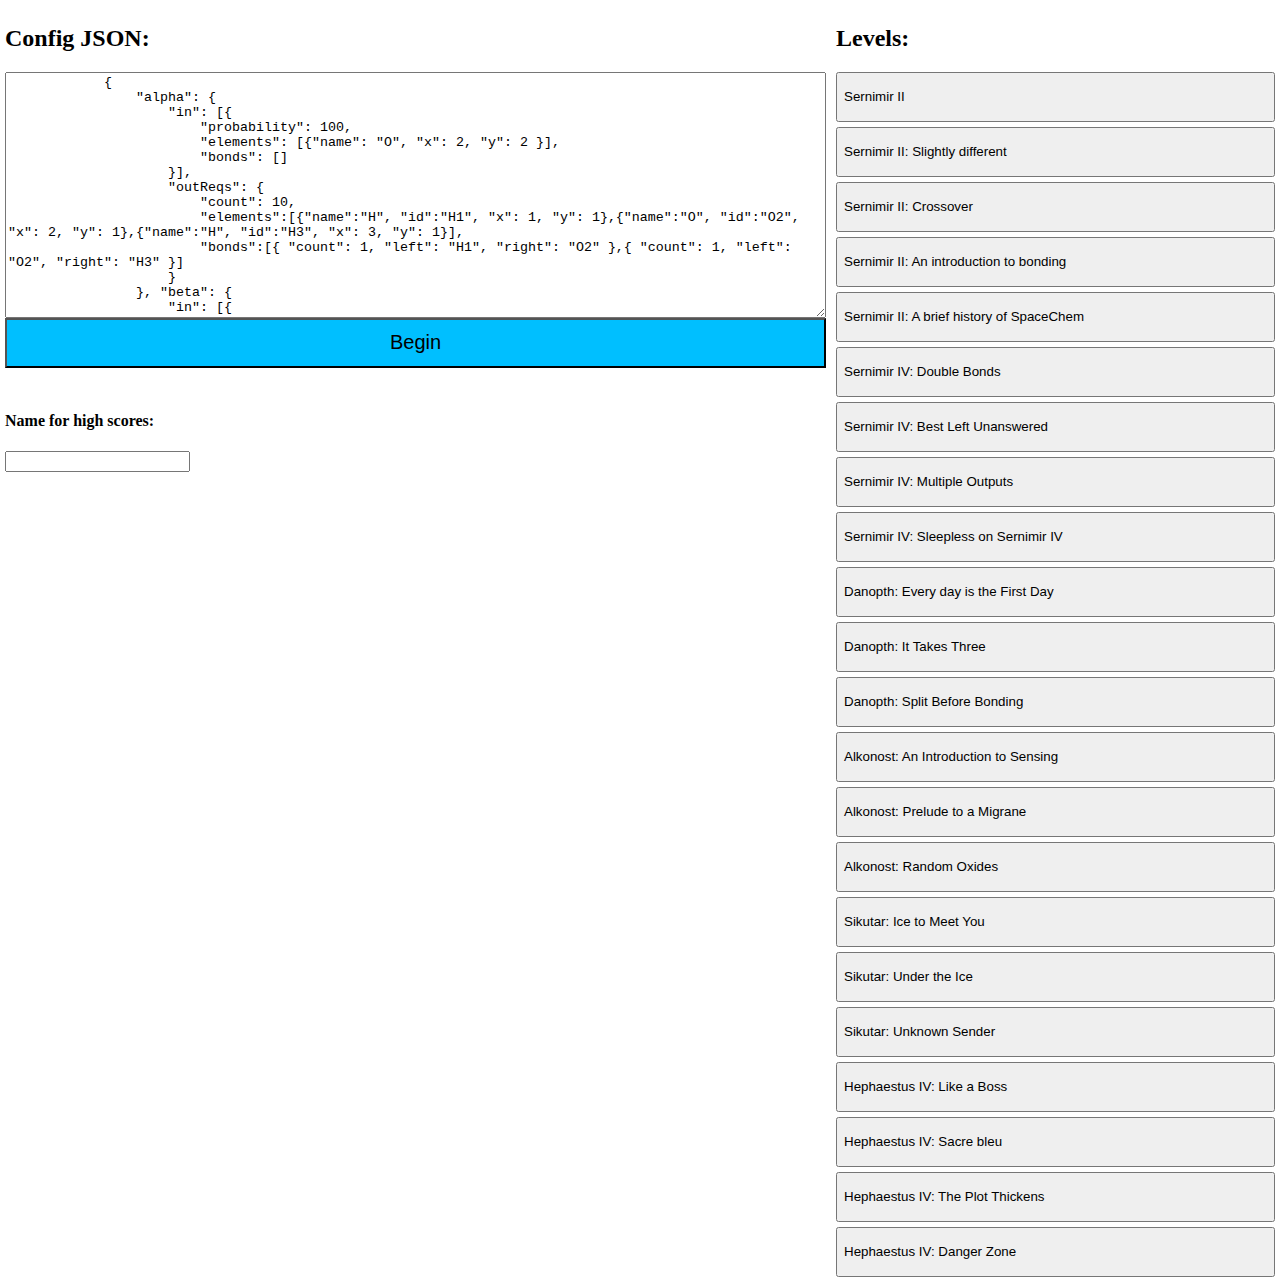
==== index.html @ 36ec965a "production 1" ====
<html>
<head>
    <link type="text/css" href="style.css" rel="stylesheet" />
    <title>WebSpaceChem</title>
</head>
<body style="padding:0;margin:0">
    <div style="display: flex" id="configContainer">
        <div style="padding: 5px">
            <h2>Config JSON:</h2>
            <textarea rows="16" cols="100" id="config">
            {
                "alpha": {
                    "in": [{
                        "probability": 100,
                        "elements": [{"name": "O", "x": 2, "y": 2 }], 
                        "bonds": []
                    }],
                    "outReqs": { 
                        "count": 10, 
                        "elements":[{"name":"H", "id":"H1", "x": 1, "y": 1},{"name":"O", "id":"O2", "x": 2, "y": 1},{"name":"H", "id":"H3", "x": 3, "y": 1}],
                        "bonds":[{ "count": 1, "left": "H1", "right": "O2" },{ "count": 1, "left": "O2", "right": "H3" }]
                    }
                }, "beta": {
                    "in": [{
                        "probability": 100,
                        "elements": [
                            {"name": "H", "id":"h1", "x": 2, "y": 1, "bonds":["h2"] }, 
                            {"name": "H", "id":"h2", "x": 3, "y": 1, "bonds":["h1"] }
                        ],
                        "bonds": [{ "count": 1, "left": "h1", "right": "h2" }]
                    }],
                    "outReqs": {}
                },
                "bonders": [{ "x": 4, "y": 3 }, { "x": 4, "y": 4 }, { "x": 5, "y": 3 }, { "x": 5, "y": 4 }]
            }
            </textarea>
            <br />
            <button id="begin">Begin</button>

            <br />
            <br />
            <div id="namechanger">
                <h4>Name for high scores:</h4>
                <input onchange="changeUniqueName(this)" id="uniqueNameInput" />
            </div>
        </div>
        <div style="flex: 1; padding: 5px">
            <h2>Levels:</h2>
            <div id="levels">
            </div>
        </div>
    </div>
    <div id="canvas" style="width:100%;position:relative;">
        <div id="reqs"></div>
        <div id="symbols"></div>
        <div id="arrows"></div>
        <div id="elements"></div>
        <div id="symButtons"></div>
    </div>
    <!-- The Modal -->
    <div id="myModal" class="modal">

        <!-- Modal content -->
        <div class="modal-content">
            <span class="close">&times;</span>
            <div id="modaltext">

            </div>
        </div>

    </div>
</body>

<script src="https://code.jquery.com/jquery-3.4.1.min.js"></script>
<script src="configs.js"></script>
<script src="markgen.js"></script>
<script src="dragselect.js"></script>
<script src="symbolarrows.js"></script>
<script src="symbolbond.js"></script>
<script src="symbolgrab.js"></script>
<script src="symbolin.js"></script>
<script src="symbolout.js"></script>
<script src="symbolstart.js"></script>
<script src="symbolrotate.js"></script>
<script src="symbolsync.js"></script>
<script src="symbolsensor.js"></script>
<script src="symbolfuse.js"></script>
<script src="periodictable.js"></script>
<script src="particle.js"></script>
<script src="highscores.js"></script>
<script src="runtimers.js"></script>
<script src="paths.js"></script>
<script src="production.js"></script>
<script src="game.js"></script>
</html>
---- style.css ----
﻿.square {
		border: 1px solid #ddd;
		position: absolute;
		width: 60px;
		height: 60px;
	}
    .square.Alpha {
        border: 1px solid #F00;
    }
    .square.Beta {
        border: 1px solid #00F;
    }
    .square:hover {
	outline: 2px solid black;
}
.blk {
	border: 1px solid #ddd;
	position: absolute;
}
.toplblock {
	background-color: #E66;
}
.toprblock {
	background-color: #F99;
}
.bottomlblock {
	background-color: #66E;
}
.bottomrblock {
	background-color: #99F;
}
button {
	position: absolute;
	color: black;
}
#configContainer button {
    position:inherit;
    width: 100%;
    margin-bottom: 5px;
    text-align: left;
}
.btnAlpha {
    background-color: #FDD;
}
.btnAlpha.selected {
    background-color: #F99;
}
.btnBeta {
	background-color: #DDF;
}
.btnBeta.selected {
    background-color: #99F;
}
.particle {
    position: absolute;
    opacity: 0.5;
    z-index: 100;
    font-size:30px;
}
    .particle.Alpha {
        color: #F00;
    }
    .particle.Beta {
        color: #00F;
    }
#configContainer #begin {
    height: 50px;
    background-color: deepskyblue;
    text-align: center;
    font-size: 20px;
}
.symbol {
    text-align: center;
    margin-top: auto;
    margin-bottom: auto;
    border-radius: 20px;
    position: absolute;
    box-shadow: 1px 1px 5px 0px #000;
    word-break: break-word;
    cursor: pointer;
    font-size: 17px;
    z-index:1;
}
.symbol.selected {
	outline: 1px solid #09F;
}
.symbol.Alpha {
	background-color: #FDD;
}
.symbol.Beta {
	background-color: #DDF;
	margin-top: 20px;
	margin-left: 20px;
}
.start {
	border-radius: 25px;
}
.start::after {
	content: 'Start';
}
.line {
    pointer-events: none;
    z-index:0;
}
.arrow {
    z-index: 2;
}
.waldo {
    border-radius: 25px;
    position: absolute;
    box-shadow: 1px 1px 5px 0px #000;
    z-index:3;
}
.waldo.Alpha {
    border: 6px solid #F00;
}
.waldo.Beta {
    border: 6px solid #00F;
}
.in.InAlpha::after {
    content: 'In α';
}
.in.InBeta::after {
    content: 'In β';
}
.out.OutAlpha::after {
    content: 'Out α';
}
.out.OutBeta::after {
    content: 'Out β';
}
.grab::after {
    content: 'Grab';
}
.bond::after {
    content: 'Bond +';
}
.fuseSym::after {
    content: 'Fuse';
}
.debond::after {
    font-size: 19px;
    content: 'Bond -';
}
.grabdrop::after {
    content: 'Grab / Drop';
}
.drop::after {
    content: 'Drop';
}
.rotate.clock::after {
    font-size: 30px;
    content: '↻';
}
.sync::after {
    content: 'Sync';
}
.rotate.counter::after {
    font-size: 30px;
    content: '↺';
}
#elements{
    z-index:4;
    position: relative;
}
.element {
    text-align: center;
    margin-top: auto;
    margin-bottom: auto;
    border-radius: 20px;
    position: absolute;
    box-shadow: 1px 1px 5px 0px #000;
    font-size: 20px;
    background-color: rgba(255,255,255,0.7);
    padding: 11px;
    margin: 10px;
}
.square .element {
    width: 15px;
    height: 15px;
    padding: 0;
    margin: 0;
    font-size: 12px;
}
.bonder {
    border-radius: 25px;
    border: 5px solid #666;
    font-size: 30px;
    padding-left: 4px;
    color: #666;
}
.sensor, .innersensor {
    border-radius: 25px;
    border: 5px solid #666;
    font-size: 30px;
    color: #666;
    text-align: center;
    padding: 1px;
}
.fuser, .innerfuser {
    display: inline-block;
    border-radius: 25px;
    border: 5px solid #666;
    font-size: 30px;
    color: #666;
    text-align: center;
    padding: 1px;
}
.innerfuser {
    margin-left: 10px;
    margin-right: 10px;
}
.sensorSym input {
    width: 50px;
    position: relative;
    top: 15px;
    text-align: center;
}
.bondbar {
    background-color:black;
    position: absolute;
    z-index: -1;
}
#reqs {
    position: relative;
    top: -85px;
    left: 250px;
}
#reqs .bondbar {
    z-index: 1;
}
.selectBox {
    position:absolute;
    border: 1px solid #33F;
    pointer-events: none;
}
.checkcontainer {
    display: block;
    position: absolute;
    padding-left: 35px;
    margin-bottom: 12px;
    cursor: pointer;
    -webkit-user-select: none;
    -moz-user-select: none;
    -ms-user-select: none;
    user-select: none;
}
/* Hide the browser's default checkbox */
    .checkcontainer input {
        position: absolute;
        opacity: 0;
        cursor: pointer;
        left: 0;
        width: 25px;
    }

/* Create a custom checkbox */
.visibleSymbols {
    position: absolute;
    top: 0;
    left: 0;
    height: 25px;
    width: 25px;
    background-color: #eee;
    pointer-events: none;
    font-size: 22px;
}

/* On mouse-over, add a grey background color */
.checkcontainer:hover input ~ .visibleSymbols {
    background-color: #ccc;
}

/* When the checkbox is checked, add a blue background */
.checkcontainer input:checked ~ .visibleSymbols.Beta {
    background-color: #2196F3;
}
.checkcontainer input:checked ~ .visibleSymbols.Alpha {
    background-color: #F33621;
}

/* Create the checkmark/indicator (hidden when not checked) */
.visibleSymbols:after {
    content: "";
    position: absolute;
    display: none;
}

/* Show the checkmark when checked */
.checkcontainer input:checked ~ .visibleSymbols:after {
    display: block;
}

/* Style the checkmark/indicator */
.checkcontainer .visibleSymbols:after {
    left: 9px;
    top: 5px;
    width: 5px;
    height: 10px;
    border: solid white;
    border-width: 0 3px 3px 0;
    -webkit-transform: rotate(45deg);
    -ms-transform: rotate(45deg);
    transform: rotate(45deg);
}
/* The Modal (background) */
.modal {
    display: none; /* Hidden by default */
    position: fixed; /* Stay in place */
    z-index: 1000; /* Sit on top */
    left: 0;
    top: 0;
    width: 100%; /* Full width */
    height: 100%; /* Full height */
    overflow: auto; /* Enable scroll if needed */
    background-color: rgb(0,0,0); /* Fallback color */
    background-color: rgba(0,0,0,0.4); /* Black w/ opacity */
}


/* Modal Content */
.modal-content {
    position: relative;
    background-color: #fefefe;
    margin: auto;
    padding: 0;
    border: 1px solid #888;
    width: 80%;
    box-shadow: 0 4px 8px 0 rgba(0,0,0,0.2),0 6px 20px 0 rgba(0,0,0,0.19);
    animation-name: animatetop;
    animation-duration: 0.4s;
    top: 100px;
}

/* Add Animation */
@keyframes animatetop {
    from {
        top: -300px;
        opacity: 0
    }

    to {
        top: 100px;
        opacity: 1
    }
}

/* The Close Button */
.close {
    color: #aaa;
    float: right;
    font-size: 28px;
    font-weight: bold;
}

    .close:hover,
    .close:focus {
        color: black;
        text-decoration: none;
        cursor: pointer;
    }
#modaltext{
    padding: 20px;
    font-size: 20px;
}
.histobar {
    position: absolute;
    border: 1px solid black;
    background-color:#999;
    bottom:0px;
}
    .histobar.selected {
        background-color: #99D;
    }
.titletext {
    position: absolute;
    font-weight: 700;
    text-transform: uppercase;
}
.histoNumText {
    position: absolute;
    bottom:0;
    font-size:14px;
}
.statstitle {
    position: relative; 
    top: 50px;
}
.centered {
    text-align:center;
}
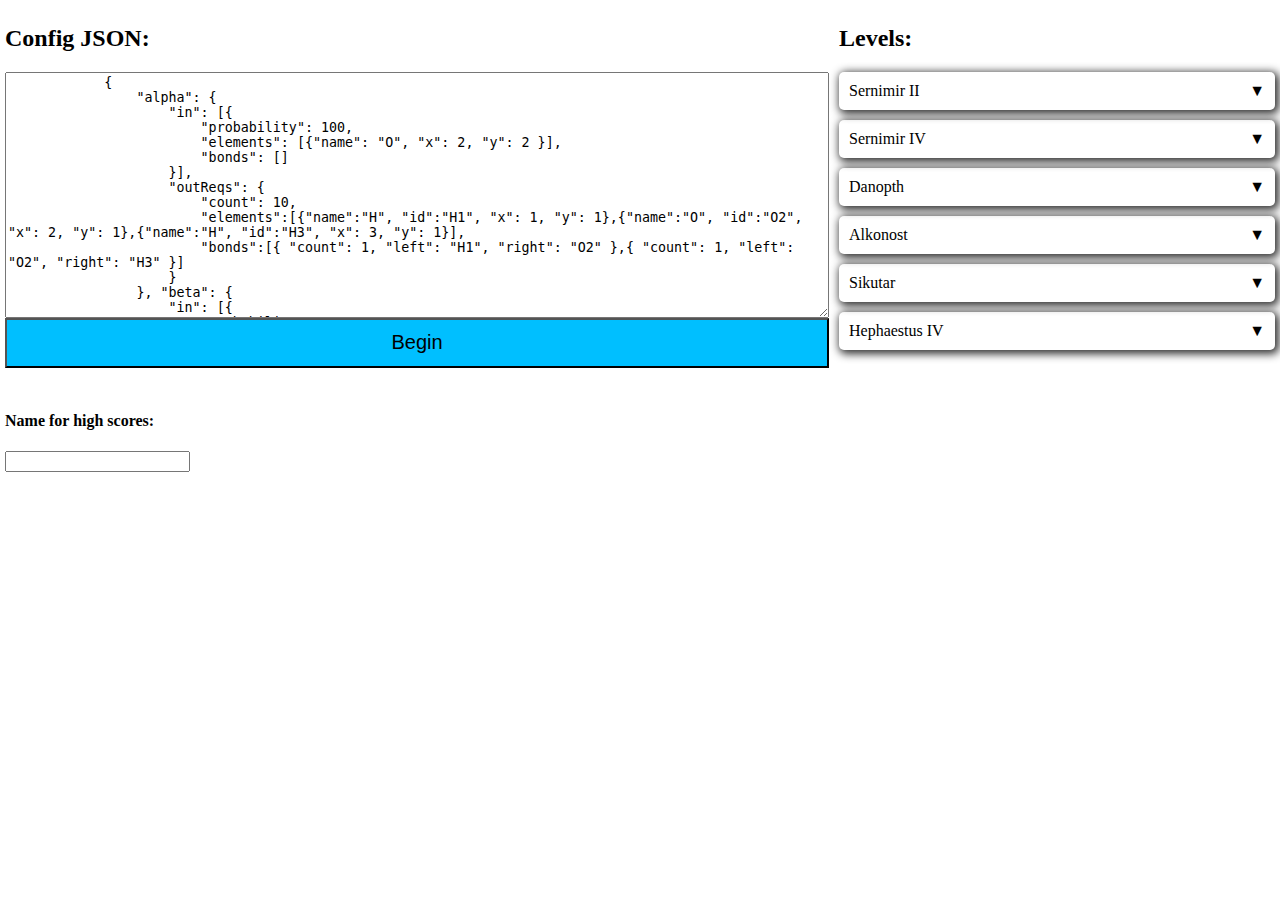
==== commit bc20eebc: "More prod levels" ====
--- a/index.html
+++ b/index.html
@@ -50,12 +50,12 @@
             </div>
         </div>
     </div>
-    <div id="canvas" style="width:100%;position:relative;">
-        <div id="reqs"></div>
+    <div id="canvas" style="width:100%;position:relative;top:85px">
+        <div id="reqs" class="reqs"></div>
         <div id="symbols"></div>
         <div id="arrows"></div>
         <div id="elements"></div>
-        <div id="symButtons"></div>
+        <div id="symButtons" class="symButtons"></div>
     </div>
     <!-- The Modal -->
     <div id="myModal" class="modal">
@@ -91,5 +91,6 @@
 <script src="runtimers.js"></script>
 <script src="paths.js"></script>
 <script src="production.js"></script>
+<script src="prodbuilds.js"></script>
 <script src="game.js"></script>
 </html>--- a/style.css
+++ b/style.css
@@ -1,4 +1,11 @@
-﻿.square {
+﻿.sectionHeader{
+    border-radius: 5px;
+    box-shadow: 2px 2px 8px 2px #333;
+    cursor: pointer;
+    padding: 10px;
+    margin-bottom: 10px;
+}
+.square {
 		border: 1px solid #ddd;
 		position: absolute;
 		width: 60px;
@@ -54,7 +61,7 @@
 .particle {
     position: absolute;
     opacity: 0.5;
-    z-index: 100;
+    z-index: 1001;
     font-size:30px;
 }
     .particle.Alpha {
@@ -161,6 +168,11 @@
 }
 #elements{
     z-index:4;
+    position: absolute;
+    top: 0;
+}
+.elementsProd {
+    z-index: 1000;
     position: relative;
 }
 .element {
@@ -182,6 +194,13 @@
     margin: 0;
     font-size: 12px;
 }
+.element.productionElement {
+    width: 10px;
+    height: 10px;
+    padding: 0;
+    margin: 0;
+    font-size: 8px;
+}
 .bonder {
     border-radius: 25px;
     border: 5px solid #666;
@@ -224,7 +243,7 @@
 #reqs {
     position: relative;
     top: -85px;
-    left: 250px;
+    left: 0px;
 }
 #reqs .bondbar {
     z-index: 1;
@@ -233,6 +252,7 @@
     position:absolute;
     border: 1px solid #33F;
     pointer-events: none;
+    z-index:1001;
 }
 .checkcontainer {
     display: block;
@@ -388,4 +408,73 @@
 }
 .centered {
     text-align:center;
+}
+.reqs {
+    position: absolute;
+    top: -85px;
+    background-color: white;
+    width: 100%;
+    height: 85px;
+}
+.req1,.req2 {
+    position: absolute;
+    top: -100px;
+    z-index:1;
+    right:0;
+}
+.req2 {
+    top: -80px;
+}
+
+
+/***PRODUCTION***/
+.building {
+    border-radius: 25px;
+    box-shadow: 0px 0px 2px 2px #444;
+    font-size: 26px;
+    color: #666;
+    z-index: 1;
+    position: relative;
+    text-align: center;
+}
+.buildingtext {
+    margin-top: 20px;
+    displaY: inline-block;
+}
+.pipe {
+    font-size: 20px;
+    font-weight: 700;
+    text-align: center;
+    position: absolute;
+}
+.pipe.link{
+    color: #D0D;
+}
+.prodElContainer{
+    position:absolute;
+}
+.outReqBox .bondbar {
+    z-index:1000;
+}
+.outReqBox {
+    position: absolute;
+    left: 50px;
+    top: 0;
+    background-color: #EEE;
+    display: block;
+    width: 80px;
+    height: 80px;
+}
+.inDetailBox {
+    position: absolute;
+    left: -90px;
+    top: 0;
+    background-color: #EEE;
+    display: block;
+    width: 80px;
+    height: 80px;
+}
+.req {
+    position: absolute;
+    top: -85px;
 }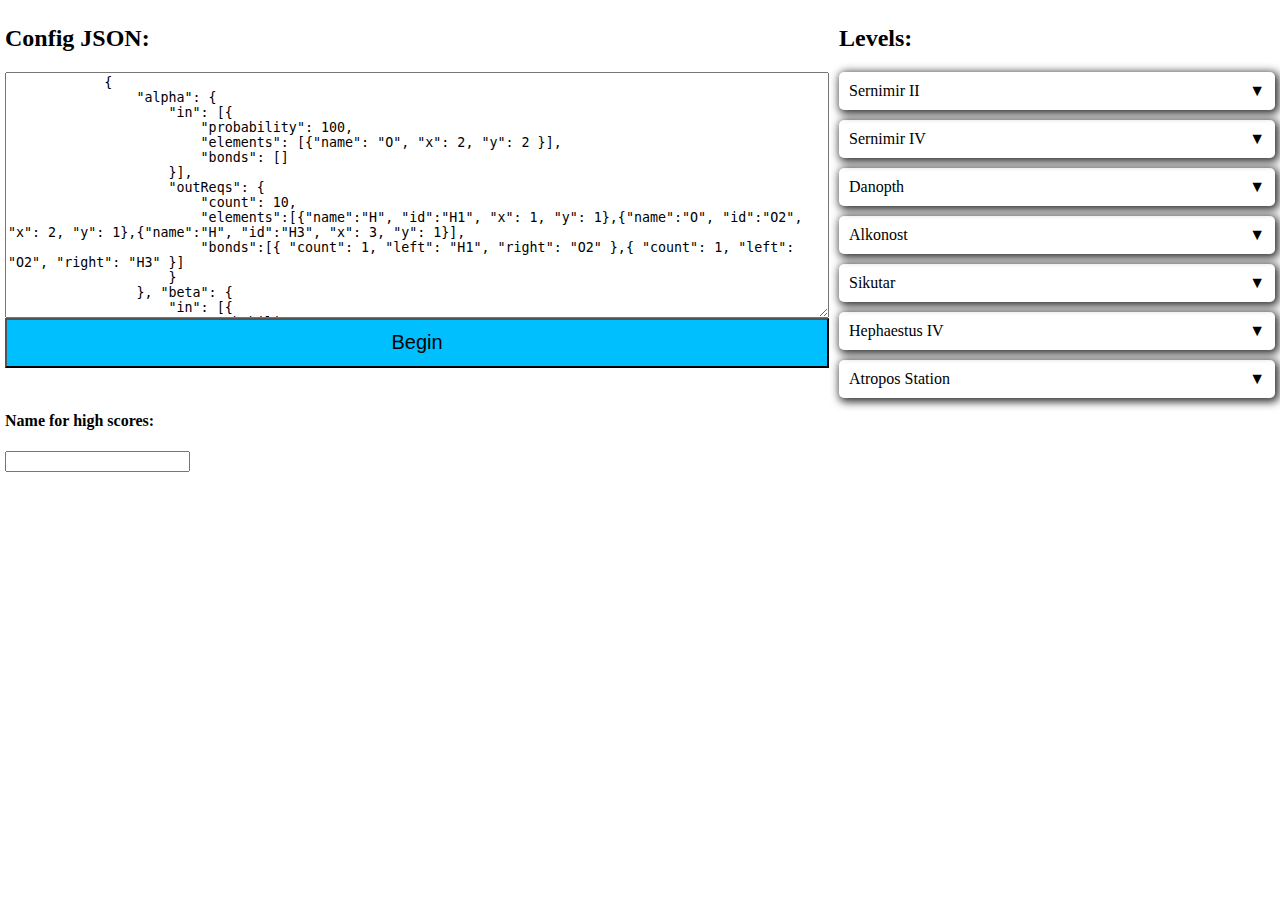
==== commit cba396e0: "Added flipflops" ====
--- a/index.html
+++ b/index.html
@@ -85,6 +85,7 @@
 <script src="symbolsync.js"></script>
 <script src="symbolsensor.js"></script>
 <script src="symbolfuse.js"></script>
+<script src="symbolflipflop.js"></script>
 <script src="periodictable.js"></script>
 <script src="particle.js"></script>
 <script src="highscores.js"></script>
--- a/style.css
+++ b/style.css
@@ -104,6 +104,12 @@
 }
 .start::after {
 	content: 'Start';
+}
+.flipflop.flip::after {
+	content: 'Flip';
+}
+.flipflop.flop::after {
+	content: 'Flop';
 }
 .line {
     pointer-events: none;
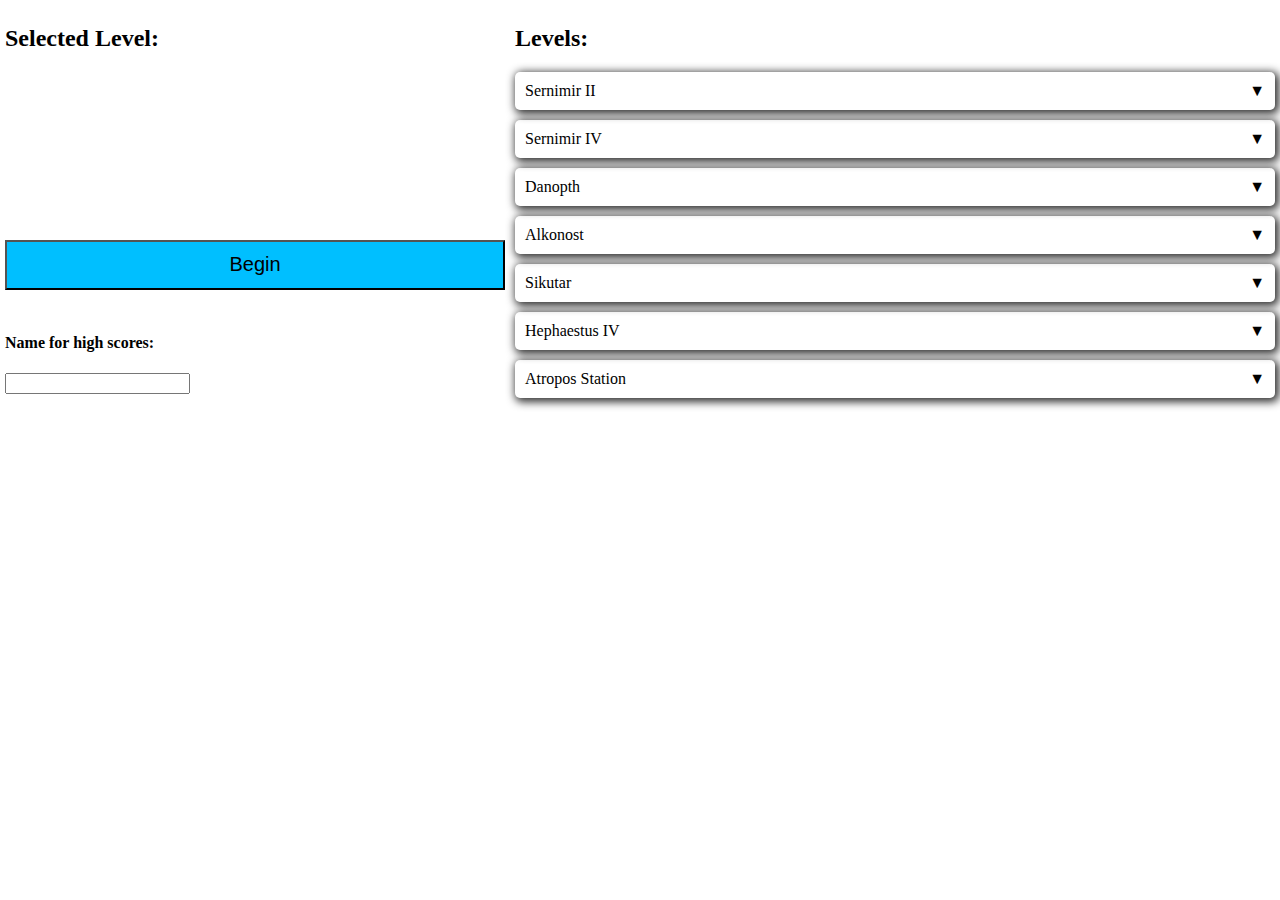
==== commit 4672d8ce: "Change text input box for level preview" ====
--- a/index.html
+++ b/index.html
@@ -1,38 +1,16 @@
 <html>
 <head>
     <link type="text/css" href="style.css" rel="stylesheet" />
+    <link rel="icon" type="image/png" href="/img/favicon.png">
     <title>WebSpaceChem</title>
 </head>
 <body style="padding:0;margin:0">
     <div style="display: flex" id="configContainer">
         <div style="padding: 5px">
-            <h2>Config JSON:</h2>
-            <textarea rows="16" cols="100" id="config">
-            {
-                "alpha": {
-                    "in": [{
-                        "probability": 100,
-                        "elements": [{"name": "O", "x": 2, "y": 2 }], 
-                        "bonds": []
-                    }],
-                    "outReqs": { 
-                        "count": 10, 
-                        "elements":[{"name":"H", "id":"H1", "x": 1, "y": 1},{"name":"O", "id":"O2", "x": 2, "y": 1},{"name":"H", "id":"H3", "x": 3, "y": 1}],
-                        "bonds":[{ "count": 1, "left": "H1", "right": "O2" },{ "count": 1, "left": "O2", "right": "H3" }]
-                    }
-                }, "beta": {
-                    "in": [{
-                        "probability": 100,
-                        "elements": [
-                            {"name": "H", "id":"h1", "x": 2, "y": 1, "bonds":["h2"] }, 
-                            {"name": "H", "id":"h2", "x": 3, "y": 1, "bonds":["h1"] }
-                        ],
-                        "bonds": [{ "count": 1, "left": "h1", "right": "h2" }]
-                    }],
-                    "outReqs": {}
-                },
-                "bonders": [{ "x": 4, "y": 3 }, { "x": 4, "y": 4 }, { "x": 5, "y": 3 }, { "x": 5, "y": 4 }]
-            }
+            <h2>Selected Level:</h2>
+
+            <div id="reqOutputPreview"><div class="reqs"></div></div>
+            <textarea rows="16" cols="100" id="config" style="display: none">
             </textarea>
             <br />
             <button id="begin">Begin</button>
@@ -72,26 +50,16 @@
 </body>
 
 <script src="https://code.jquery.com/jquery-3.4.1.min.js"></script>
-<script src="configs.js"></script>
-<script src="markgen.js"></script>
-<script src="dragselect.js"></script>
-<script src="symbolarrows.js"></script>
-<script src="symbolbond.js"></script>
-<script src="symbolgrab.js"></script>
-<script src="symbolin.js"></script>
-<script src="symbolout.js"></script>
-<script src="symbolstart.js"></script>
-<script src="symbolrotate.js"></script>
-<script src="symbolsync.js"></script>
-<script src="symbolsensor.js"></script>
-<script src="symbolfuse.js"></script>
-<script src="symbolflipflop.js"></script>
-<script src="periodictable.js"></script>
-<script src="particle.js"></script>
-<script src="highscores.js"></script>
-<script src="runtimers.js"></script>
-<script src="paths.js"></script>
-<script src="production.js"></script>
-<script src="prodbuilds.js"></script>
-<script src="game.js"></script>
-</html>+<script src="js/netCode.js" ></script>
+<script src="js/configs.js"></script>
+<script src="js/markgen.js"></script>
+<script src="js/dragselect.js" type="module"></script>
+<script src="js/periodictable.js"></script>
+<script src="js/particle.js"></script>
+<script src="js/highscores.js"></script>
+<script src="js/runtimers.js" type="module"></script>
+<script src="js/paths.js"></script>
+<script src="js/production.js" type="module"></script>
+<script src="js/prodbuilds.js" type="module"></script>
+<script src="js/game.js" type="module"></script>
+</html>
--- a/style.css
+++ b/style.css
@@ -409,17 +409,24 @@
     font-size:14px;
 }
 .statstitle {
-    position: relative; 
+    position: relative;
     top: 50px;
 }
 .centered {
     text-align:center;
 }
+#reqOutputPreview {
+  width: 500px;
+  height:150px;
+  display:block;
+}
+#reqOutputPreview .reqs {
+  top:120px;
+}
 .reqs {
     position: absolute;
     top: -85px;
     background-color: white;
-    width: 100%;
     height: 85px;
 }
 .req1,.req2 {
@@ -483,4 +490,4 @@
 .req {
     position: absolute;
     top: -85px;
-}+}
